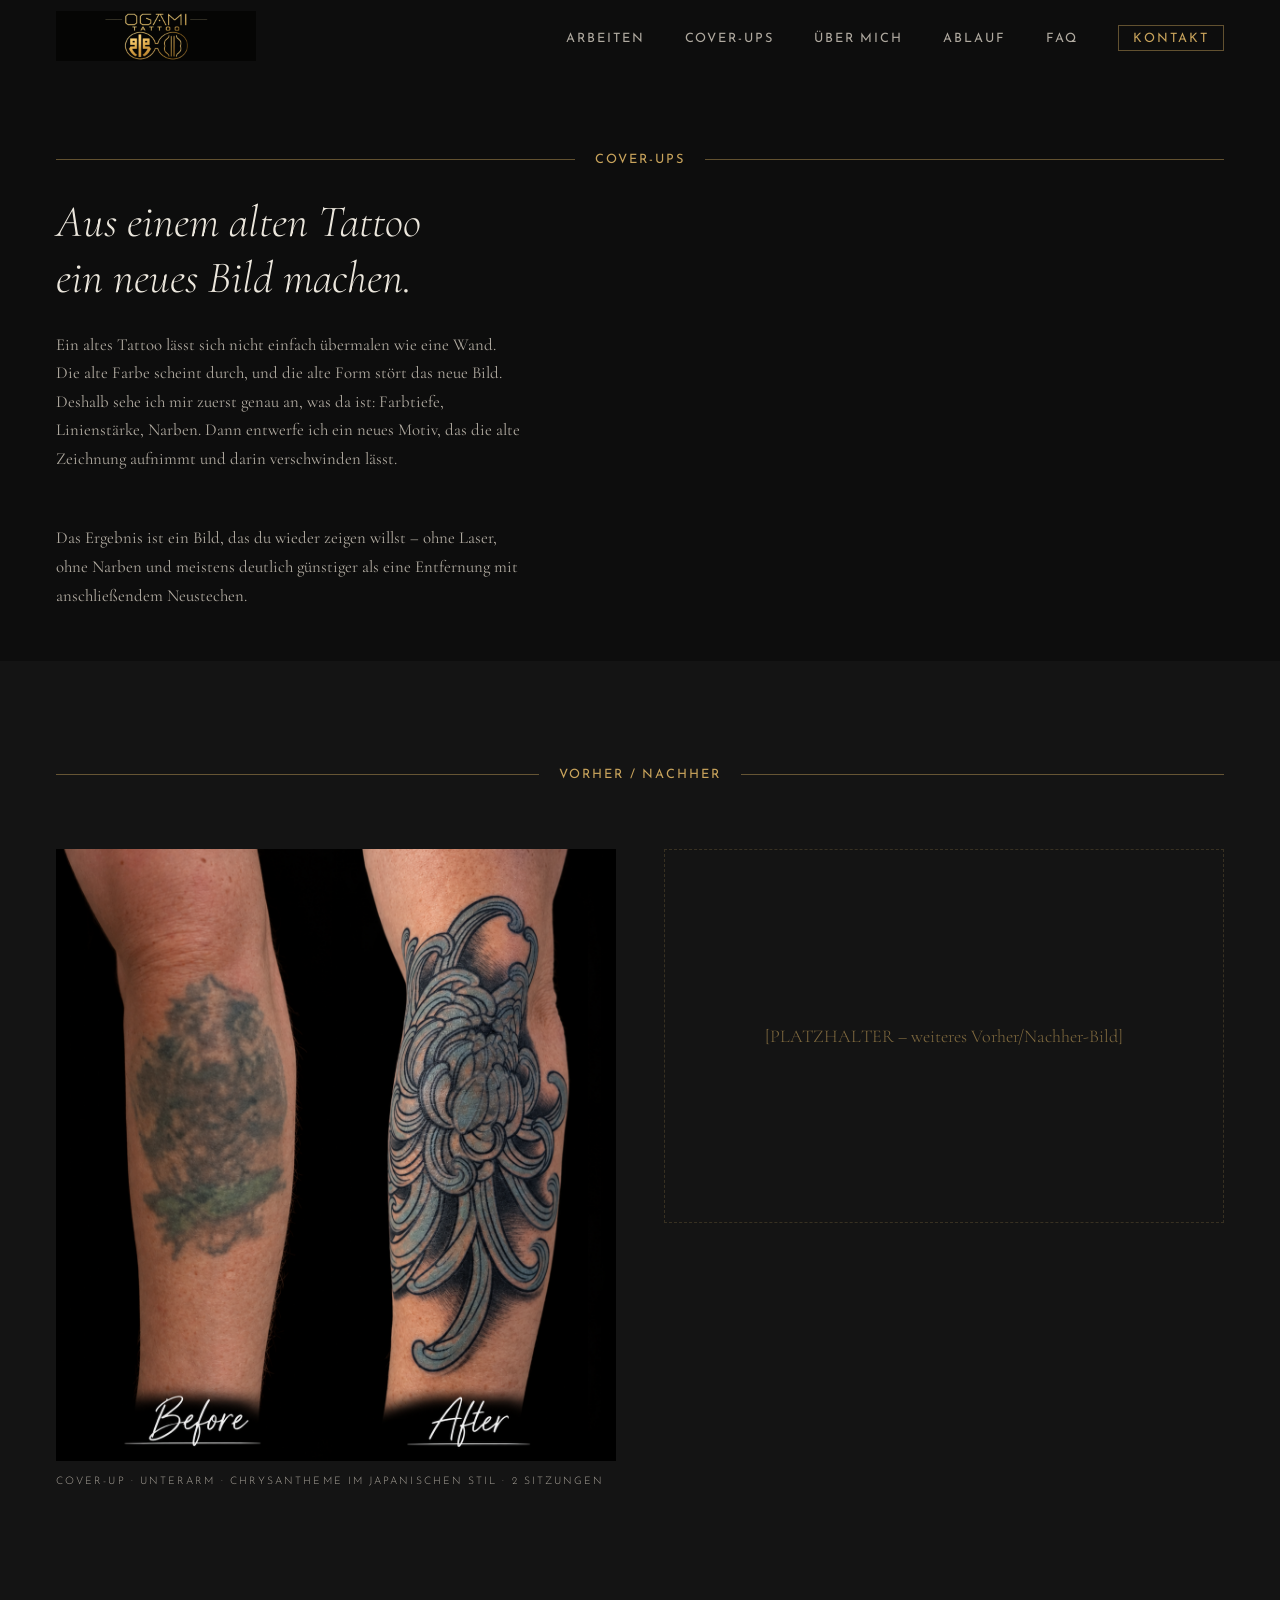
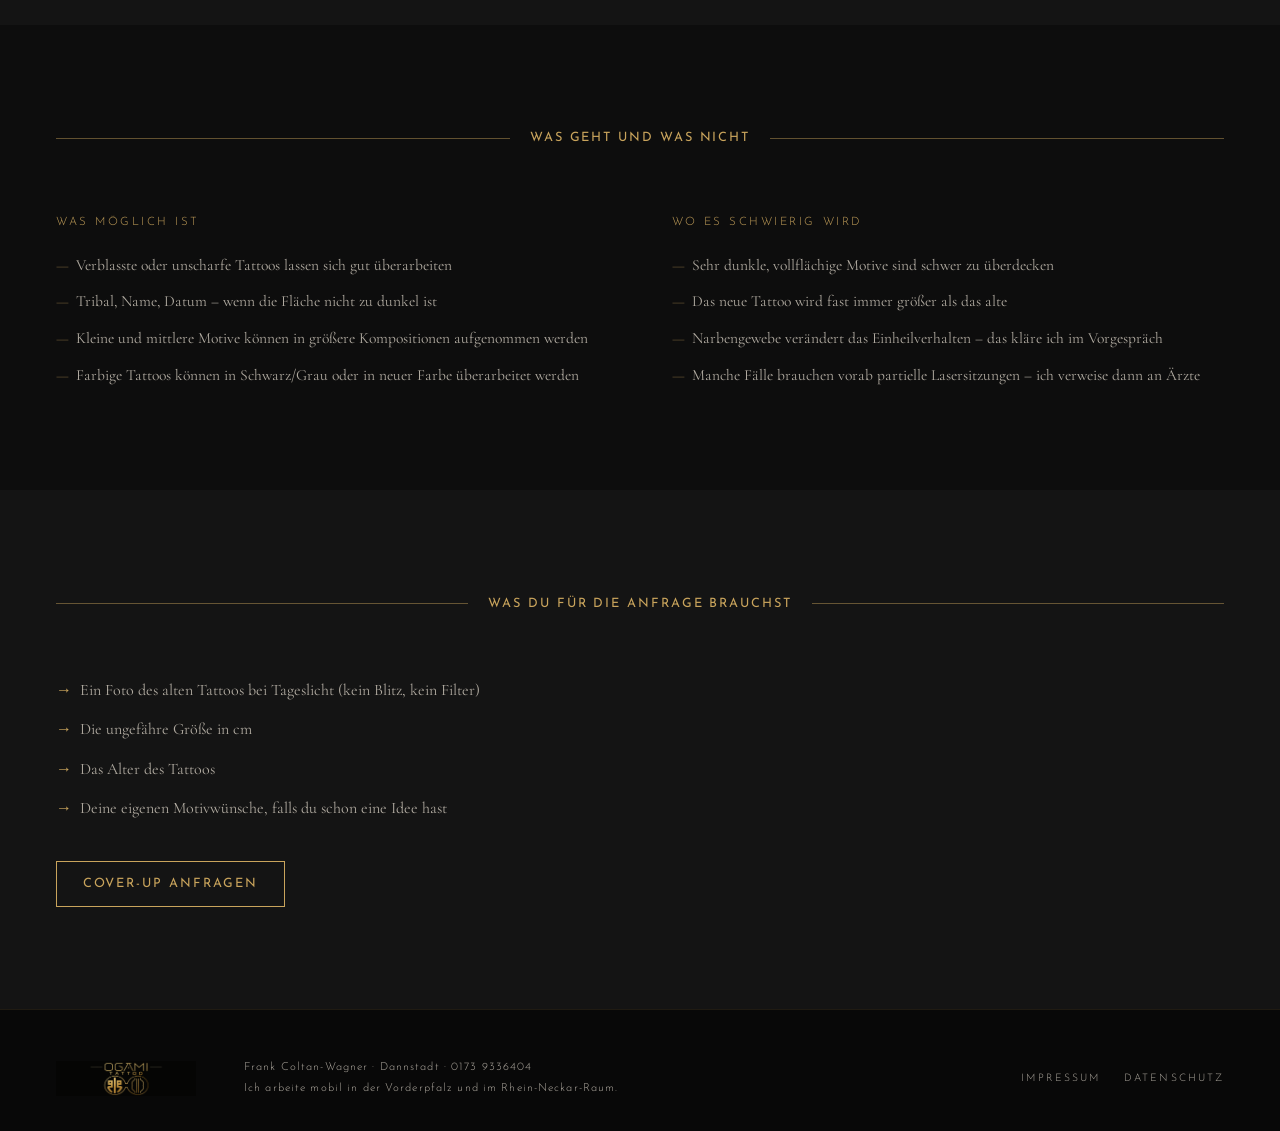
==== cover-up.html @ b5af5d4a "Initial commit: OGAMI TATTOO website Statische One-Page mit Galerie, Cover-ups, SEO-Dateien und GitH" ====
<!DOCTYPE html>
<html lang="de">
<head>
  <meta charset="UTF-8">
  <meta name="viewport" content="width=device-width, initial-scale=1.0">
  <title>Cover-up Tattoo – altes Tattoo überarbeiten | OGAMI TATTOO Pfalz &amp; Rhein-Neckar</title>
  <meta name="description" content="Cover-up-Spezialist Frank Coltan-Wagner überdeckt alte oder misslungene Tattoos mit neuen Motiven. Ohne Laser, ohne Narben. Mobil in Vorderpfalz und Rhein-Neckar.">
  <link rel="canonical" href="https://ogami-tattoo.de/cover-up.html">

  <!-- Open Graph -->
  <meta property="og:title" content="Cover-up Tattoo – OGAMI TATTOO | Frank Coltan-Wagner">
  <meta property="og:description" content="Aus einem alten Tattoo ein neues Bild machen. Cover-up-Spezialist in Dannstadt, mobil in Vorderpfalz und Rhein-Neckar.">
  <meta property="og:image" content="https://ogami-tattoo.de/images/og-image.jpg">
  <meta property="og:url" content="https://ogami-tattoo.de/cover-up.html">
  <meta property="og:type" content="website">
  <meta name="twitter:card" content="summary_large_image">

  <link rel="icon" href="images/logo/ogami-logo.png" type="image/png">
  <link rel="preload" href="fonts/josefin-sans-300.woff2" as="font" type="font/woff2" crossorigin>
  <link rel="preload" href="fonts/cormorant-300.woff2" as="font" type="font/woff2" crossorigin>
  <link rel="stylesheet" href="css/style.css">

  <!-- Breadcrumb JSON-LD -->
  <script type="application/ld+json">
  {
    "@context": "https://schema.org",
    "@type": "BreadcrumbList",
    "itemListElement": [
      {
        "@type": "ListItem",
        "position": 1,
        "name": "OGAMI TATTOO",
        "item": "https://ogami-tattoo.de"
      },
      {
        "@type": "ListItem",
        "position": 2,
        "name": "Cover-up",
        "item": "https://ogami-tattoo.de/cover-up.html"
      }
    ]
  }
  </script>
</head>
<body>

  <!-- NAVIGATION (identisch mit index.html) -->
  <header class="site-header" id="site-header">
    <nav class="site-nav" aria-label="Hauptnavigation">
      <a href="index.html" class="nav-brand" aria-label="OGAMI TATTOO – Startseite">
        <img src="images/logo/ogami-logo.png" alt="OGAMI TATTOO" width="200" height="50" class="nav-logo-img">
      </a>
      <button class="nav-toggle" aria-label="Menü öffnen" aria-expanded="false" aria-controls="nav-links">
        <span class="bar"></span>
        <span class="bar"></span>
        <span class="bar"></span>
      </button>
      <ul class="nav-links" id="nav-links" role="list">
        <li><a href="index.html#arbeiten">Arbeiten</a></li>
        <li><a href="cover-up.html" aria-current="page">Cover-ups</a></li>
        <li><a href="index.html#ueber-mich">Über mich</a></li>
        <li><a href="index.html#ablauf">Ablauf</a></li>
        <li><a href="index.html#faq">FAQ</a></li>
        <li><a href="index.html#kontakt" class="nav-cta">Kontakt</a></li>
      </ul>
    </nav>
  </header>

  <main>

    <!-- HERO / H1 -->
    <section class="coverup-hero" style="padding-top: var(--nav-h); padding-bottom: 0;">
      <div class="container" style="padding-top: clamp(3rem, 6vw, 5rem); padding-bottom: 0;">
        <div class="section-label" style="margin-bottom: 1.5rem;">
          <span class="gold-rule" aria-hidden="true"></span>
          <span class="label-text">Cover-ups</span>
          <span class="gold-rule" aria-hidden="true"></span>
        </div>
        <h1 style="font-family: var(--font-serif); font-weight: 300; font-size: clamp(1.6rem, 3.5vw, 2.8rem); line-height: 1.25; max-width: 22ch; margin-bottom: 1.5rem;">
          Aus einem alten Tattoo<br>ein neues Bild machen.
        </h1>
        <p style="color: var(--text-muted); max-width: 58ch; font-size: 1.05rem; line-height: 1.7; margin-bottom: clamp(2rem, 4vw, 3.5rem);">
          Ein altes Tattoo lässt sich nicht einfach übermalen wie eine Wand. Die alte Farbe scheint durch,
          und die alte Form stört das neue Bild. Deshalb sehe ich mir zuerst genau an, was da ist:
          Farbtiefe, Linienstärke, Narben. Dann entwerfe ich ein neues Motiv, das die alte Zeichnung
          aufnimmt und darin verschwinden lässt.
        </p>
        <p style="color: var(--text-muted); max-width: 58ch; font-size: 1.05rem; line-height: 1.7; margin-bottom: clamp(2rem, 4vw, 3.5rem);">
          Das Ergebnis ist ein Bild, das du wieder zeigen willst – ohne Laser, ohne Narben und meistens
          deutlich günstiger als eine Entfernung mit anschließendem Neustechen.
        </p>
      </div>
    </section>

    <!-- VORHER/NACHHER -->
    <section class="section section--alt" id="vorher-nachher">
      <div class="container">
        <header class="section-header">
          <div class="section-label">
            <span class="gold-rule" aria-hidden="true"></span>
            <span class="label-text">Vorher / Nachher</span>
            <span class="gold-rule" aria-hidden="true"></span>
          </div>
        </header>

        <div class="coverup-pairs">

          <!-- Paar 1: Chrysantheme -->
          <div class="coverup-pair">
            <figure>
              <img src="images/cover/unterarm-chrysantheme-coverup.png"
                   alt="Cover-up am Unterarm: altes verblasstes Tattoo wird durch eine Chrysantheme im japanischen Stil überdeckt – Vorher und Nachher"
                   width="750" height="500" loading="lazy">
              <figcaption class="coverup-caption">
                Cover-up · Unterarm · Chrysantheme im japanischen Stil · 2 Sitzungen
              </figcaption>
            </figure>
          </div>

          <!-- Platz für weiteres Paar -->
          <div class="coverup-pair coverup-pair--placeholder">
            <div class="placeholder-block">
              <span class="placeholder">[PLATZHALTER – weiteres Vorher/Nachher-Bild]</span>
            </div>
          </div>

        </div>
      </div>
    </section>

    <!-- WAS GEHT UND WAS NICHT -->
    <section class="section" id="was-geht">
      <div class="container">
        <header class="section-header">
          <div class="section-label">
            <span class="gold-rule" aria-hidden="true"></span>
            <span class="label-text">Was geht und was nicht</span>
            <span class="gold-rule" aria-hidden="true"></span>
          </div>
        </header>

        <div class="coverup-facts">
          <div class="coverup-fact">
            <h3>Was möglich ist</h3>
            <ul class="coverup-list">
              <li>Verblasste oder unscharfe Tattoos lassen sich gut überarbeiten</li>
              <li>Tribal, Name, Datum – wenn die Fläche nicht zu dunkel ist</li>
              <li>Kleine und mittlere Motive können in größere Kompositionen aufgenommen werden</li>
              <li>Farbige Tattoos können in Schwarz/Grau oder in neuer Farbe überarbeitet werden</li>
            </ul>
          </div>
          <div class="coverup-fact">
            <h3>Wo es schwierig wird</h3>
            <ul class="coverup-list">
              <li>Sehr dunkle, vollflächige Motive sind schwer zu überdecken</li>
              <li>Das neue Tattoo wird fast immer größer als das alte</li>
              <li>Narbengewebe verändert das Einheilverhalten – das kläre ich im Vorgespräch</li>
              <li>Manche Fälle brauchen vorab partielle Lasersitzungen – ich verweise dann an Ärzte</li>
            </ul>
          </div>
        </div>

      </div>
    </section>

    <!-- WAS DU FÜR DIE ANFRAGE BRAUCHST -->
    <section class="section section--alt" id="anfrage">
      <div class="container">
        <header class="section-header">
          <div class="section-label">
            <span class="gold-rule" aria-hidden="true"></span>
            <span class="label-text">Was du für die Anfrage brauchst</span>
            <span class="gold-rule" aria-hidden="true"></span>
          </div>
        </header>

        <div style="max-width: 56ch;">
          <ul class="coverup-checklist">
            <li>Ein Foto des alten Tattoos bei Tageslicht (kein Blitz, kein Filter)</li>
            <li>Die ungefähre Größe in cm</li>
            <li>Das Alter des Tattoos</li>
            <li>Deine eigenen Motivwünsche, falls du schon eine Idee hast</li>
          </ul>
          <a href="index.html#kontakt" class="btn-outline" style="margin-top: 2.5rem; display: inline-block;">
            Cover-up anfragen
          </a>
        </div>
      </div>
    </section>

  </main>

  <!-- FOOTER -->
  <footer class="site-footer">
    <div class="footer-inner">
      <a href="index.html" class="footer-logo" aria-label="OGAMI TATTOO – Startseite">
        <img src="images/logo/ogami-logo.png" alt="OGAMI TATTOO" width="140" height="35" loading="lazy">
      </a>
      <div class="footer-info">
        <p>Frank Coltan-Wagner · Dannstadt · <a href="tel:+4917393336404">0173 9336404</a></p>
        <p>Ich arbeite mobil in der Vorderpfalz und im Rhein-Neckar-Raum.</p>
      </div>
      <nav class="footer-nav" aria-label="Footer-Navigation">
        <a href="impressum.html">Impressum</a>
        <a href="datenschutz.html">Datenschutz</a>
      </nav>
    </div>
  </footer>

  <script src="js/main.js"></script>
</body>
</html>
---- css/style.css ----
/* ═══════════════════════════════════════════════════════════
   OGAMI TATTOO – Stylesheet
   Frank Coltan-Wagner · Dannstadt · ogami-tattoo.de
   ═══════════════════════════════════════════════════════════ */

/* ── FONTS (lokal) ── */
@font-face {
  font-family: 'Josefin Sans';
  src: url('../fonts/josefin-sans-300.woff2') format('woff2');
  font-weight: 300;
  font-style: normal;
  font-display: swap;
}
@font-face {
  font-family: 'Josefin Sans';
  src: url('../fonts/josefin-sans-400.woff2') format('woff2');
  font-weight: 400;
  font-style: normal;
  font-display: swap;
}
@font-face {
  font-family: 'Cormorant Garamond';
  src: url('../fonts/cormorant-300.woff2') format('woff2');
  font-weight: 300;
  font-style: normal;
  font-display: swap;
}
@font-face {
  font-family: 'Cormorant Garamond';
  src: url('../fonts/cormorant-300-italic.woff2') format('woff2');
  font-weight: 300;
  font-style: italic;
  font-display: swap;
}
@font-face {
  font-family: 'Cormorant Garamond';
  src: url('../fonts/cormorant-400.woff2') format('woff2');
  font-weight: 400;
  font-style: normal;
  font-display: swap;
}

/* ── CUSTOM PROPERTIES ── */
:root {
  --bg:         #0d0d0d;
  --bg-alt:     #141414;
  --gold:       #c9a45c;
  --text:       #ece7dd;
  --text-muted: #b0aaa0;
  --font-ui:    'Josefin Sans', 'Helvetica Neue', Arial, sans-serif;
  --font-serif: 'Cormorant Garamond', Georgia, serif;
  --spacing:    clamp(4rem, 8vw, 7rem);
  --container:  1280px;
  --nav-h:      72px;
}

/* ── RESET & BASE ── */
*, *::before, *::after { box-sizing: border-box; margin: 0; padding: 0; }
html { scroll-behavior: smooth; }

body {
  background: var(--bg);
  color: var(--text);
  font-family: var(--font-serif);
  font-weight: 400;
  font-size: clamp(17px, 1.8vw, 18px);
  line-height: 1.7;
  -webkit-font-smoothing: antialiased;
}

img  { display: block; max-width: 100%; height: auto; }
a    { color: inherit; text-decoration: none; }
ul, ol { list-style: none; }
button { cursor: pointer; background: none; border: none; color: inherit; font: inherit; }

/* ── TYPOGRAPHY HELPERS ── */
.label-text {
  font-family: var(--font-ui);
  font-weight: 400;
  font-size: 0.8rem;
  letter-spacing: 0.15em;
  text-transform: uppercase;
  color: var(--gold);
  white-space: nowrap;
}

.section-intro {
  color: var(--text-muted);
  max-width: 56ch;
  margin-top: 1.25rem;
}

.placeholder {
  color: var(--gold);
  opacity: 0.6;
  font-style: italic;
}

/* ── SECTION LABEL (Gold-Linien-Muster vom Flyer) ── */
.section-label {
  display: flex;
  align-items: center;
  gap: 1.25rem;
}

.gold-rule {
  display: block;
  flex: 1;
  height: 1px;
  background: var(--gold);
  opacity: 0.45;
}

/* ── CONTAINER ── */
.container {
  max-width: var(--container);
  margin: 0 auto;
  padding: 0 clamp(1.25rem, 5vw, 3.5rem);
}

/* ── SECTIONS ── */
.section {
  padding: var(--spacing) 0;
}
.section--alt {
  background: var(--bg-alt);
}
.section-header {
  margin-bottom: clamp(2.5rem, 5vw, 4rem);
}

/* ══════════════════════════════════════════
   NAVIGATION
════════════════════════════════════════════ */
.site-header {
  position: fixed;
  top: 0; left: 0; right: 0;
  z-index: 100;
  height: var(--nav-h);
  transition: background 0.3s, backdrop-filter 0.3s;
}

.site-header.is-scrolled {
  background: rgba(13, 13, 13, 0.94);
  backdrop-filter: blur(8px);
  border-bottom: 1px solid rgba(201, 164, 92, 0.15);
}

.site-nav {
  display: flex;
  align-items: center;
  justify-content: space-between;
  height: 100%;
  max-width: var(--container);
  margin: 0 auto;
  padding: 0 clamp(1.25rem, 5vw, 3.5rem);
}

/* Logo in Nav */
.nav-brand { display: flex; align-items: center; }
.nav-logo-img {
  width: 200px;
  height: auto;
}

/* Nav-Links */
.nav-links {
  display: flex;
  gap: 2.5rem;
  align-items: center;
}
.nav-links a {
  font-family: var(--font-ui);
  font-weight: 400;
  font-size: 0.8rem;
  letter-spacing: 0.15em;
  text-transform: uppercase;
  color: var(--text-muted);
  transition: color 0.2s;
}
.nav-links a:hover,
.nav-links a:focus-visible { color: var(--text); }

.nav-cta {
  color: var(--gold) !important;
  border: 1px solid rgba(201, 164, 92, 0.45);
  padding: 0.45em 1.1em;
  transition: border-color 0.2s, color 0.2s !important;
}
.nav-cta:hover { border-color: var(--gold); color: var(--gold) !important; }

/* Hamburger */
.nav-toggle {
  display: none;
  flex-direction: column;
  gap: 5px;
  padding: 0.5rem;
}
.nav-toggle .bar {
  display: block;
  width: 24px;
  height: 1px;
  background: var(--text);
  transition: transform 0.3s, opacity 0.3s;
}
.nav-toggle[aria-expanded="true"] .bar:nth-child(1) { transform: translateY(6px) rotate(45deg); }
.nav-toggle[aria-expanded="true"] .bar:nth-child(2) { opacity: 0; }
.nav-toggle[aria-expanded="true"] .bar:nth-child(3) { transform: translateY(-6px) rotate(-45deg); }

/* ══════════════════════════════════════════
   HERO
════════════════════════════════════════════ */
.hero {
  padding-top: var(--nav-h);
  background: var(--bg);
  display: flex;
  flex-direction: column;
  align-items: center;
}

/* ── Bildstreifen mit diagonalen Goldlinien ── */
.hero-strip-wrap {
  width: 100%;
  max-width: var(--container);
  margin: 0 auto;
  padding: clamp(1.5rem, 3vw, 2.5rem) clamp(1.25rem, 5vw, 3.5rem) 0;
}

.hero-strip {
  position: relative;
  width: 100%;
  display: flex;
  height: clamp(200px, 32vw, 380px);
  overflow: hidden;
}

.strip-item {
  flex: 1;
  overflow: hidden;
  position: relative;
}
.strip-item img {
  width: 100%;
  height: 100%;
  object-fit: cover;
  object-position: center top;
}

/* Leichte Abdunkelung an den Kanten */
.strip-item::before {
  content: '';
  position: absolute;
  inset: 0;
  background: linear-gradient(to bottom, rgba(13,13,13,0.15), transparent 30%, transparent 70%, rgba(13,13,13,0.25));
  pointer-events: none;
  z-index: 1;
}

/* Diagonale Goldlinien zwischen den Bildern */
.strip-divider {
  position: absolute;
  top: -5%;
  width: 1px;
  height: 110%;
  background: var(--gold);
  opacity: 0.8;
  z-index: 10;
  pointer-events: none;
  transform-origin: top center;
  transform: rotate(-3deg);
}
.strip-divider-1 { left: calc(100% / 3); }
.strip-divider-2 { left: calc(200% / 3); }

/* Dünne Goldlinien an den Hero-Rändern */
.hero-strip::before,
.hero-strip::after {
  content: '';
  position: absolute;
  top: 0; bottom: 0;
  width: 1px;
  background: var(--gold);
  opacity: 0.3;
  z-index: 11;
}
.hero-strip::before { left: 0; }
.hero-strip::after  { right: 0; }

/* ── Hero-Text ── */
.hero-text {
  width: 100%;
  max-width: var(--container);
  padding: clamp(2rem, 4vw, 3.5rem) clamp(1.25rem, 5vw, 3.5rem);
}
.hero-h1 {
  font-family: var(--font-serif);
  font-weight: 400;
  font-size: clamp(1.8rem, 3.5vw, 2.4rem);
  letter-spacing: 0.02em;
  color: var(--text);
  line-height: 1.3;
  margin-bottom: 1.25rem;
  max-width: 22ch;
}
.hero-lead {
  font-family: var(--font-serif);
  font-weight: 400;
  font-size: clamp(1rem, 1.6vw, 1.125rem);
  color: var(--text-muted);
  max-width: 64ch;
  margin-bottom: 2.25rem;
  line-height: 1.75;
}

/* ── CTA Buttons ── */
.hero-cta {
  display: flex;
  gap: 2rem;
  align-items: center;
  flex-wrap: wrap;
}

.btn-outline {
  font-family: var(--font-ui);
  font-weight: 400;
  font-size: 0.8rem;
  letter-spacing: 0.15em;
  text-transform: uppercase;
  color: var(--gold);
  border: 1px solid var(--gold);
  padding: 0.85em 2em;
  transition: background 0.2s, color 0.2s;
  display: inline-block;
}
.btn-outline:hover {
  background: var(--gold);
  color: var(--bg);
}

.btn-text {
  font-family: var(--font-ui);
  font-weight: 400;
  font-size: 0.8rem;
  letter-spacing: 0.15em;
  text-transform: uppercase;
  color: var(--text-muted);
  transition: color 0.2s;
  display: inline-flex;
  align-items: center;
  gap: 0.4em;
}
.btn-text:hover { color: var(--text); }
.btn-text--arrow::after { content: ' →'; }

/* ══════════════════════════════════════════
   GALERIE – ARBEITEN
════════════════════════════════════════════ */

/* Filter-Buttons */
.gallery-filter {
  display: flex;
  gap: 2rem;
  flex-wrap: wrap;
  margin-bottom: 2.5rem;
}
.filter-btn {
  font-family: var(--font-ui);
  font-weight: 400;
  font-size: 0.8rem;
  letter-spacing: 0.12em;
  text-transform: uppercase;
  color: var(--text-muted);
  padding-bottom: 0.3em;
  border-bottom: 1px solid transparent;
  transition: color 0.2s, border-color 0.2s;
}
.filter-btn:hover,
.filter-btn.is-active {
  color: var(--gold);
  border-color: var(--gold);
}

/* Galerie-Raster (einheitlich, strukturiert) */
.gallery-grid {
  display: grid;
  grid-template-columns: repeat(3, 1fr);
  gap: 1.25rem;
}
.gallery-item {
  display: flex;
  flex-direction: column;
  background: #111;
}
.gallery-item.is-hidden { display: none; }

.gallery-btn {
  display: block;
  width: 100%;
  aspect-ratio: 3 / 4;
  line-height: 0;
  overflow: hidden;
  background: #0a0a0a;
}
.gallery-item img {
  width: 100%;
  height: 100%;
  object-fit: cover;
  object-position: center;
  display: block;
  transition: transform 0.45s ease, opacity 0.45s ease;
}
.gallery-btn:hover img,
.gallery-btn:focus-visible img {
  transform: scale(1.04);
  opacity: 0.92;
}
.gallery-btn:focus-visible {
  outline: 1px solid var(--gold);
  outline-offset: 2px;
}
.gallery-caption {
  font-family: var(--font-ui);
  font-weight: 400;
  font-size: 0.72rem;
  letter-spacing: 0.1em;
  text-transform: uppercase;
  color: var(--text-muted);
  margin-top: 0.65rem;
  line-height: 1.4;
}

/* ══════════════════════════════════════════
   COVER-UPS – TEASER
════════════════════════════════════════════ */
.coverup-layout {
  display: grid;
  grid-template-columns: 1.2fr 1fr;
  gap: clamp(2rem, 5vw, 4rem);
  align-items: center;
}
.coverup-image figure { position: relative; max-width: 560px; }
.coverup-image img {
  width: 100%;
  height: auto;
}
.coverup-image figcaption {
  font-family: var(--font-ui);
  font-weight: 300;
  font-size: 0.65rem;
  letter-spacing: 0.2em;
  text-transform: uppercase;
  color: var(--text-muted);
  margin-top: 0.75rem;
}
.coverup-text h2 {
  font-family: var(--font-serif);
  font-weight: 300;
  font-size: clamp(1.35rem, 2.5vw, 1.9rem);
  line-height: 1.35;
  margin-bottom: 1rem;
}
.coverup-text p {
  color: var(--text-muted);
  margin-bottom: 2rem;
}

/* ══════════════════════════════════════════
   ÜBER MICH
════════════════════════════════════════════ */
.about-layout {
  display: grid;
  grid-template-columns: minmax(200px, 280px) 1fr;
  gap: clamp(2.5rem, 6vw, 5rem);
  align-items: start;
}
.about-portrait {
  max-width: 280px;
}
.about-portrait img {
  width: 100%;
  height: auto;
  filter: contrast(1.05) brightness(0.92);
}
.about-text p {
  margin-bottom: 1.15em;
  max-width: 62ch;
}
.about-text p:last-child { margin-bottom: 0; }
.about-name-note {
  color: var(--text-muted);
  font-style: italic;
  margin-top: 2rem;
}

/* ══════════════════════════════════════════
   WAS ICH MACHE
════════════════════════════════════════════ */
.services-list {
  display: grid;
  grid-template-columns: repeat(auto-fill, minmax(300px, 1fr));
  gap: 2.5rem clamp(2.5rem, 5vw, 5rem);
}
.service-item h3 {
  font-family: var(--font-ui);
  font-weight: 400;
  font-size: 0.8rem;
  letter-spacing: 0.12em;
  text-transform: uppercase;
  color: var(--gold);
  margin-bottom: 0.75rem;
}
.service-item p {
  color: var(--text-muted);
  font-size: 0.95rem;
  line-height: 1.7;
}

/* ══════════════════════════════════════════
   ABLAUF
════════════════════════════════════════════ */
.process-steps {
  counter-reset: none;
  display: flex;
  flex-direction: column;
  gap: 0;
  margin-bottom: 3.5rem;
}
.process-step {
  display: grid;
  grid-template-columns: 80px 1fr;
  gap: 1.5rem;
  padding: 2rem 0;
  border-bottom: 1px solid rgba(255,255,255,0.06);
}
.process-step:first-child { border-top: 1px solid rgba(255,255,255,0.06); }
.step-number {
  font-family: var(--font-serif);
  font-weight: 300;
  font-size: clamp(2.5rem, 5vw, 3.5rem);
  color: var(--gold);
  opacity: 0.7;
  line-height: 1;
  padding-top: 0.1em;
}
.step-body h3 {
  font-family: var(--font-ui);
  font-weight: 400;
  font-size: 0.8rem;
  letter-spacing: 0.12em;
  text-transform: uppercase;
  color: var(--text);
  margin-bottom: 0.5rem;
}
.step-body p {
  color: var(--text-muted);
  font-size: 0.97rem;
  max-width: 58ch;
}

/* Termine */
.termine-block {
  margin-bottom: 2.5rem;
}
.termine-heading {
  font-family: var(--font-ui);
  font-weight: 300;
  font-size: 0.68rem;
  letter-spacing: 0.25em;
  text-transform: uppercase;
  color: var(--gold);
  margin-bottom: 1rem;
}
.termine-list li {
  font-family: var(--font-ui);
  font-weight: 300;
  font-size: 0.85rem;
  letter-spacing: 0.1em;
  color: var(--text-muted);
  padding: 0.4em 0;
  border-bottom: 1px solid rgba(255,255,255,0.04);
  display: flex;
  gap: 1.5rem;
}
.termine-date { color: var(--text); min-width: 10ch; }
.termine-sep  { color: var(--gold); opacity: 0.5; }

/* Hygiene */
.hygiene-block { padding-top: 0.5rem; }
.hygiene-heading {
  font-family: var(--font-ui);
  font-weight: 300;
  font-size: 0.68rem;
  letter-spacing: 0.25em;
  text-transform: uppercase;
  color: var(--gold);
  margin-bottom: 0.75rem;
}
.hygiene-block p {
  color: var(--text-muted);
  max-width: 66ch;
  font-size: 0.9rem;
}

/* ══════════════════════════════════════════
   FAQ
════════════════════════════════════════════ */
.faq-list {
  display: flex;
  flex-direction: column;
  max-width: 72ch;
}
.faq-item {
  border-bottom: 1px solid rgba(255,255,255,0.07);
}
.faq-item:first-child { border-top: 1px solid rgba(255,255,255,0.07); }

.faq-question {
  font-family: var(--font-ui);
  font-weight: 400;
  font-size: 0.9rem;
  letter-spacing: 0.04em;
  color: var(--text);
  padding: 1.15rem 2rem 1.15rem 0;
  cursor: pointer;
  list-style: none;
  position: relative;
  transition: color 0.2s;
  line-height: 1.5;
}
.faq-question::-webkit-details-marker { display: none; }
.faq-question::after {
  content: '+';
  position: absolute;
  right: 0;
  top: 50%;
  transform: translateY(-50%);
  color: var(--gold);
  font-size: 1.2rem;
  font-weight: 300;
  transition: transform 0.25s;
  line-height: 1;
}
.faq-item[open] .faq-question::after {
  transform: translateY(-50%) rotate(45deg);
}
.faq-item[open] .faq-question { color: var(--gold); }

.faq-answer {
  color: var(--text-muted);
  font-size: 0.97rem;
  line-height: 1.7;
  padding-bottom: 1.25rem;
  max-width: 60ch;
}

/* ══════════════════════════════════════════
   KONTAKT
════════════════════════════════════════════ */
.contact-layout {
  display: grid;
  grid-template-columns: 1fr 1fr;
  gap: clamp(2rem, 5vw, 5rem);
  align-items: start;
}
.contact-hint {
  color: var(--text-muted);
  max-width: 42ch;
  margin-bottom: 1rem;
}
.contact-response {
  color: var(--text-muted);
  font-size: 0.9rem;
}
.contact-channels {
  display: flex;
  flex-direction: column;
  gap: 0.4rem;
}
.contact-link {
  display: flex;
  align-items: baseline;
  gap: 0.75rem;
  font-family: var(--font-ui);
  font-weight: 400;
  font-size: 0.85rem;
  letter-spacing: 0.1em;
  text-transform: uppercase;
  color: var(--text-muted);
  padding: 0.9rem 0;
  border-bottom: 1px solid rgba(255,255,255,0.06);
  transition: color 0.2s;
}
.contact-link:hover { color: var(--gold); }
.contact-icon {
  color: var(--gold);
  font-size: 0.75rem;
}

/* ══════════════════════════════════════════
   FOOTER
════════════════════════════════════════════ */
.site-footer {
  background: #080808;
  border-top: 1px solid rgba(201, 164, 92, 0.12);
  padding: 3rem 0 2rem;
}
.footer-inner {
  max-width: var(--container);
  margin: 0 auto;
  padding: 0 clamp(1.25rem, 5vw, 3.5rem);
  display: flex;
  align-items: center;
  gap: 3rem;
  flex-wrap: wrap;
}
.footer-logo .nav-logo-img,
.footer-logo img {
  width: 140px;
  height: auto;
  opacity: 0.85;
}
.footer-info {
  flex: 1;
  font-family: var(--font-ui);
  font-weight: 300;
  font-size: 0.7rem;
  letter-spacing: 0.1em;
  color: var(--text-muted);
  line-height: 1.8;
}
.footer-info a { color: var(--text-muted); transition: color 0.2s; }
.footer-info a:hover { color: var(--gold); }
.footer-nav {
  display: flex;
  gap: 1.5rem;
  font-family: var(--font-ui);
  font-weight: 300;
  font-size: 0.65rem;
  letter-spacing: 0.2em;
  text-transform: uppercase;
  color: var(--text-muted);
}
.footer-nav a { transition: color 0.2s; }
.footer-nav a:hover { color: var(--gold); }

/* ══════════════════════════════════════════
   LIGHTBOX
════════════════════════════════════════════ */
.lightbox {
  position: fixed;
  inset: 0;
  background: rgba(0, 0, 0, 0.93);
  z-index: 200;
  display: flex;
  align-items: center;
  justify-content: center;
}
.lightbox[hidden] { display: none; }

.lightbox-img {
  max-width: 90vw;
  max-height: 90vh;
  width: auto;
  height: auto;
  object-fit: contain;
  user-select: none;
}
.lightbox-close {
  position: absolute;
  top: 1.5rem;
  right: 1.5rem;
  font-size: 1.5rem;
  color: var(--text-muted);
  transition: color 0.2s;
  padding: 0.5rem;
  z-index: 10;
  line-height: 1;
}
.lightbox-close:hover { color: var(--gold); }

.lightbox-prev,
.lightbox-next {
  position: absolute;
  top: 50%;
  transform: translateY(-50%);
  font-size: 2.5rem;
  color: var(--text-muted);
  padding: 1rem;
  transition: color 0.2s;
  line-height: 1;
}
.lightbox-prev { left: 1rem; }
.lightbox-next { right: 1rem; }
.lightbox-prev:hover,
.lightbox-next:hover { color: var(--gold); }

/* ══════════════════════════════════════════
   FOCUS STYLES (Barrierefreiheit)
════════════════════════════════════════════ */
:focus-visible {
  outline: 1px solid var(--gold);
  outline-offset: 3px;
}

/* ══════════════════════════════════════════
   RESPONSIVE – TABLET (max 1024px)
════════════════════════════════════════════ */
@media (max-width: 1024px) {
  .about-layout {
    grid-template-columns: 260px 1fr;
  }
  .contact-layout {
    grid-template-columns: 1fr;
  }
  .gallery-grid { grid-template-columns: repeat(2, 1fr); }
}

/* ══════════════════════════════════════════
   RESPONSIVE – MOBIL (max 768px)
════════════════════════════════════════════ */
@media (max-width: 768px) {
  :root { --nav-h: 60px; }

  /* Cover-up Seite Mobile */
  .coverup-pairs  { grid-template-columns: 1fr; }
  .coverup-facts  { grid-template-columns: 1fr; }

  /* Nav Mobile */
  .nav-toggle { display: flex; }
  .nav-links {
    display: none;
    position: fixed;
    top: var(--nav-h);
    left: 0; right: 0;
    background: rgba(13, 13, 13, 0.97);
    backdrop-filter: blur(12px);
    flex-direction: column;
    gap: 0;
    padding: 1.5rem 0 2rem;
    border-bottom: 1px solid rgba(201,164,92,0.15);
  }
  .nav-links.is-open { display: flex; }
  .nav-links li { width: 100%; }
  .nav-links a {
    display: block;
    padding: 0.9rem clamp(1.25rem, 5vw, 2rem);
    font-size: 0.85rem;
  }
  .nav-cta { margin: 0.5rem clamp(1.25rem, 5vw, 2rem); }
  .nav-logo-img { width: 160px; }

  /* Hero Mobile */
  .hero-strip { height: clamp(180px, 45vw, 260px); }
  .hero-text { padding-top: 1.75rem; }
  .hero-h1 { max-width: none; }
  .hero-cta { gap: 1.25rem; }

  /* Galerie Mobile */
  .gallery-grid { grid-template-columns: repeat(2, 1fr); gap: 0.85rem; }

  /* Cover-up Mobile */
  .coverup-layout {
    grid-template-columns: 1fr;
  }

  /* Über mich Mobile */
  .about-layout {
    grid-template-columns: 1fr;
  }
  .about-portrait { max-width: 280px; }

  /* Ablauf Mobile */
  .process-step {
    grid-template-columns: 50px 1fr;
    gap: 1rem;
  }

  /* Footer Mobile */
  .footer-inner { flex-direction: column; align-items: flex-start; gap: 1.5rem; }
}

/* ══════════════════════════════════════════
   RESPONSIVE – KLEIN-MOBIL (max 480px)
════════════════════════════════════════════ */
@media (max-width: 480px) {
  .gallery-grid { grid-template-columns: 1fr; }
  .gallery-filter { gap: 1rem; }
  .services-list { grid-template-columns: 1fr; }
}

/* ══════════════════════════════════════════
   COVER-UP SEITE
════════════════════════════════════════════ */
.coverup-pairs {
  display: grid;
  grid-template-columns: 1fr 1fr;
  gap: clamp(1.5rem, 4vw, 3rem);
  margin-bottom: 2rem;
}
.coverup-pair figure { position: relative; max-width: 560px; }
.coverup-pair img { width: 100%; height: auto; }
.coverup-caption {
  font-family: var(--font-ui);
  font-weight: 300;
  font-size: 0.65rem;
  letter-spacing: 0.2em;
  text-transform: uppercase;
  color: var(--text-muted);
  margin-top: 0.75rem;
}
.coverup-pair--placeholder .placeholder-block {
  aspect-ratio: 3/2;
  border: 1px dashed rgba(201,164,92,0.2);
  display: flex;
  align-items: center;
  justify-content: center;
  padding: 2rem;
  text-align: center;
}
.coverup-facts {
  display: grid;
  grid-template-columns: 1fr 1fr;
  gap: clamp(2rem, 5vw, 5rem);
}
.coverup-fact h3 {
  font-family: var(--font-ui);
  font-weight: 300;
  font-size: 0.72rem;
  letter-spacing: 0.22em;
  text-transform: uppercase;
  color: var(--gold);
  margin-bottom: 1.25rem;
}
.coverup-list {
  display: flex;
  flex-direction: column;
  gap: 0.75rem;
}
.coverup-list li {
  color: var(--text-muted);
  font-size: 0.97rem;
  line-height: 1.6;
  padding-left: 1.25rem;
  position: relative;
}
.coverup-list li::before {
  content: '—';
  position: absolute;
  left: 0;
  color: var(--gold);
  opacity: 0.5;
}
.coverup-checklist {
  display: flex;
  flex-direction: column;
  gap: 0.85rem;
}
.coverup-checklist li {
  color: var(--text-muted);
  font-size: 1rem;
  line-height: 1.6;
  padding-left: 1.5rem;
  position: relative;
}
.coverup-checklist li::before {
  content: '→';
  position: absolute;
  left: 0;
  color: var(--gold);
}

/* ══════════════════════════════════════════
   IMPRESSUM / DATENSCHUTZ (prose)
════════════════════════════════════════════ */
.prose-page {
  padding-top: calc(var(--nav-h) + clamp(3rem, 6vw, 5rem));
  padding-bottom: var(--spacing);
}
.prose-page h1 {
  font-family: var(--font-serif);
  font-weight: 300;
  font-size: clamp(1.8rem, 3.5vw, 2.6rem);
  margin-bottom: 2.5rem;
}
.prose-page h2 {
  font-family: var(--font-ui);
  font-weight: 300;
  font-size: 0.72rem;
  letter-spacing: 0.22em;
  text-transform: uppercase;
  color: var(--gold);
  margin-top: 2.5rem;
  margin-bottom: 0.75rem;
}
.prose-page p,
.prose-page address {
  color: var(--text-muted);
  font-style: normal;
  max-width: 60ch;
  margin-bottom: 0.85em;
  font-size: 0.97rem;
  line-height: 1.7;
}
.prose-page a { color: var(--gold); }

/* ══════════════════════════════════════════
   PRINT
════════════════════════════════════════════ */
@media print {
  .site-header, .nav-toggle, .lightbox, .gallery-filter { display: none; }
  .hero-strip { max-height: 300px; }
}
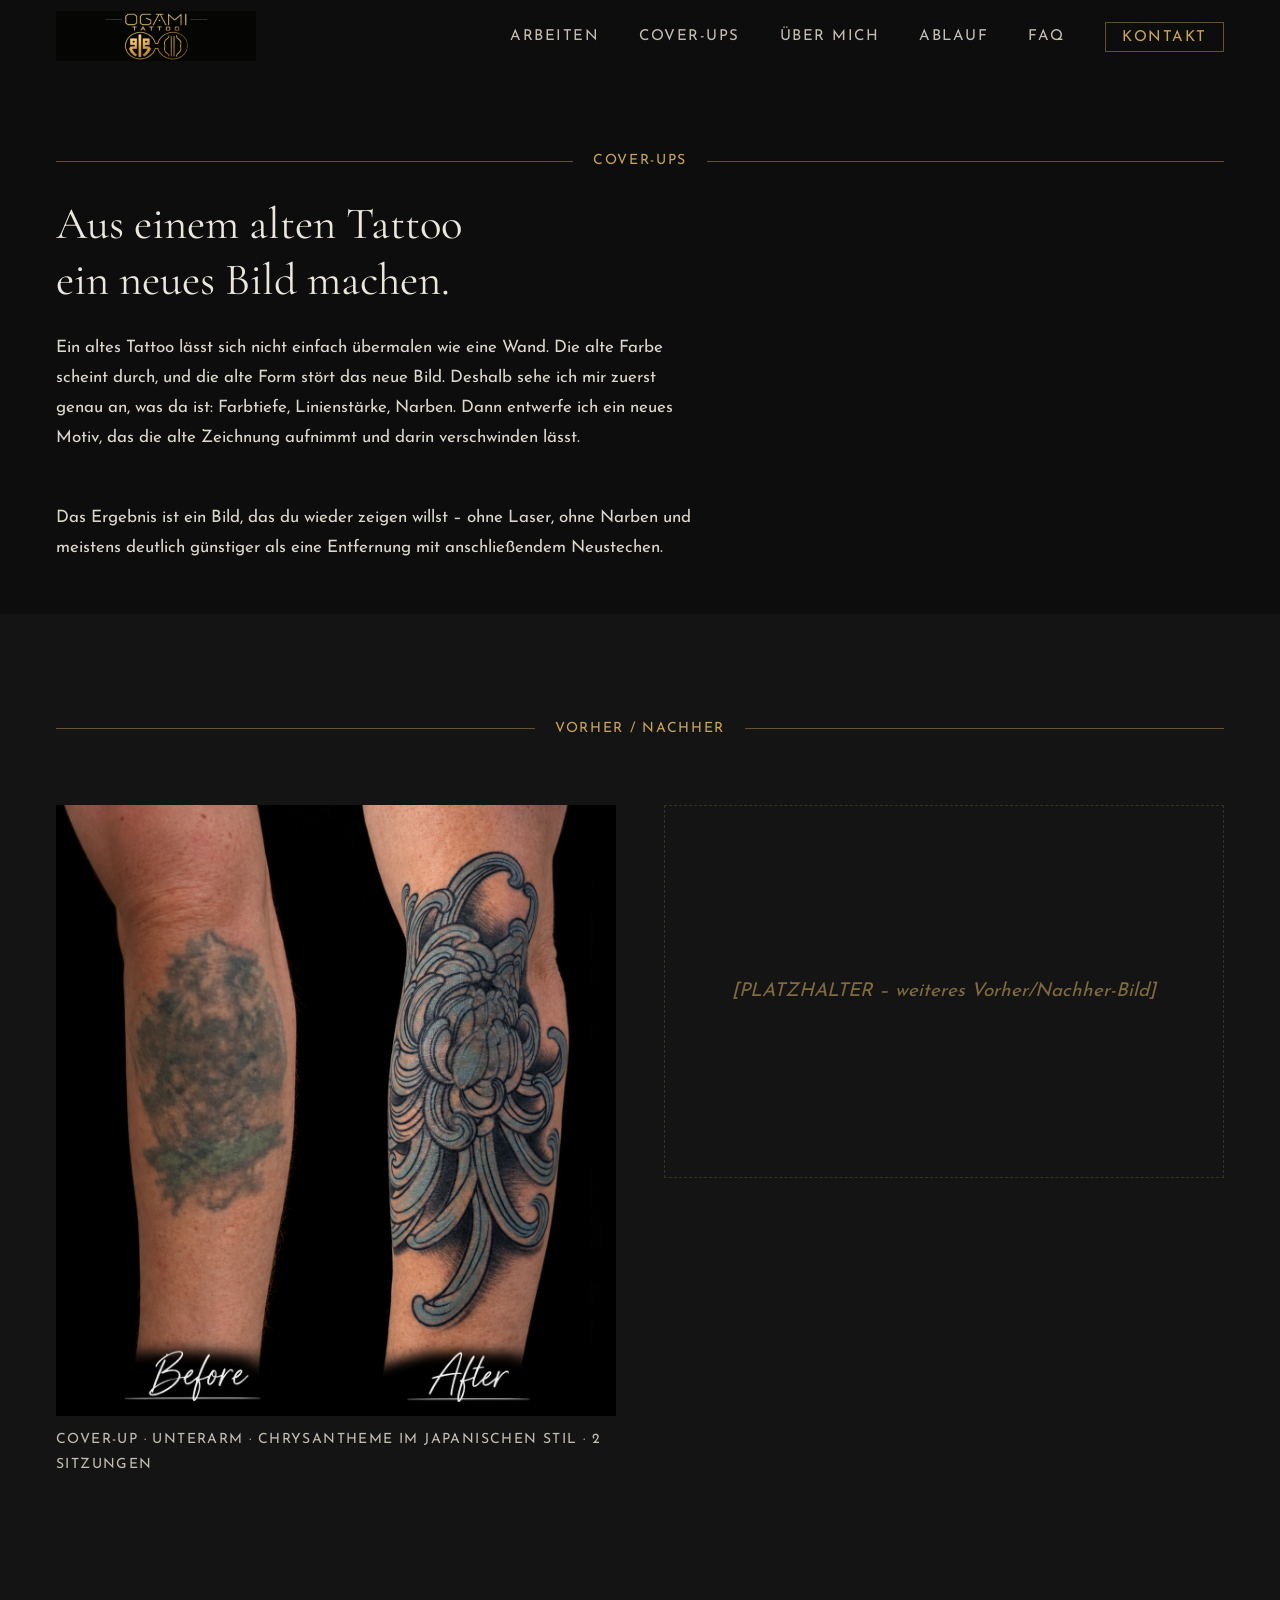
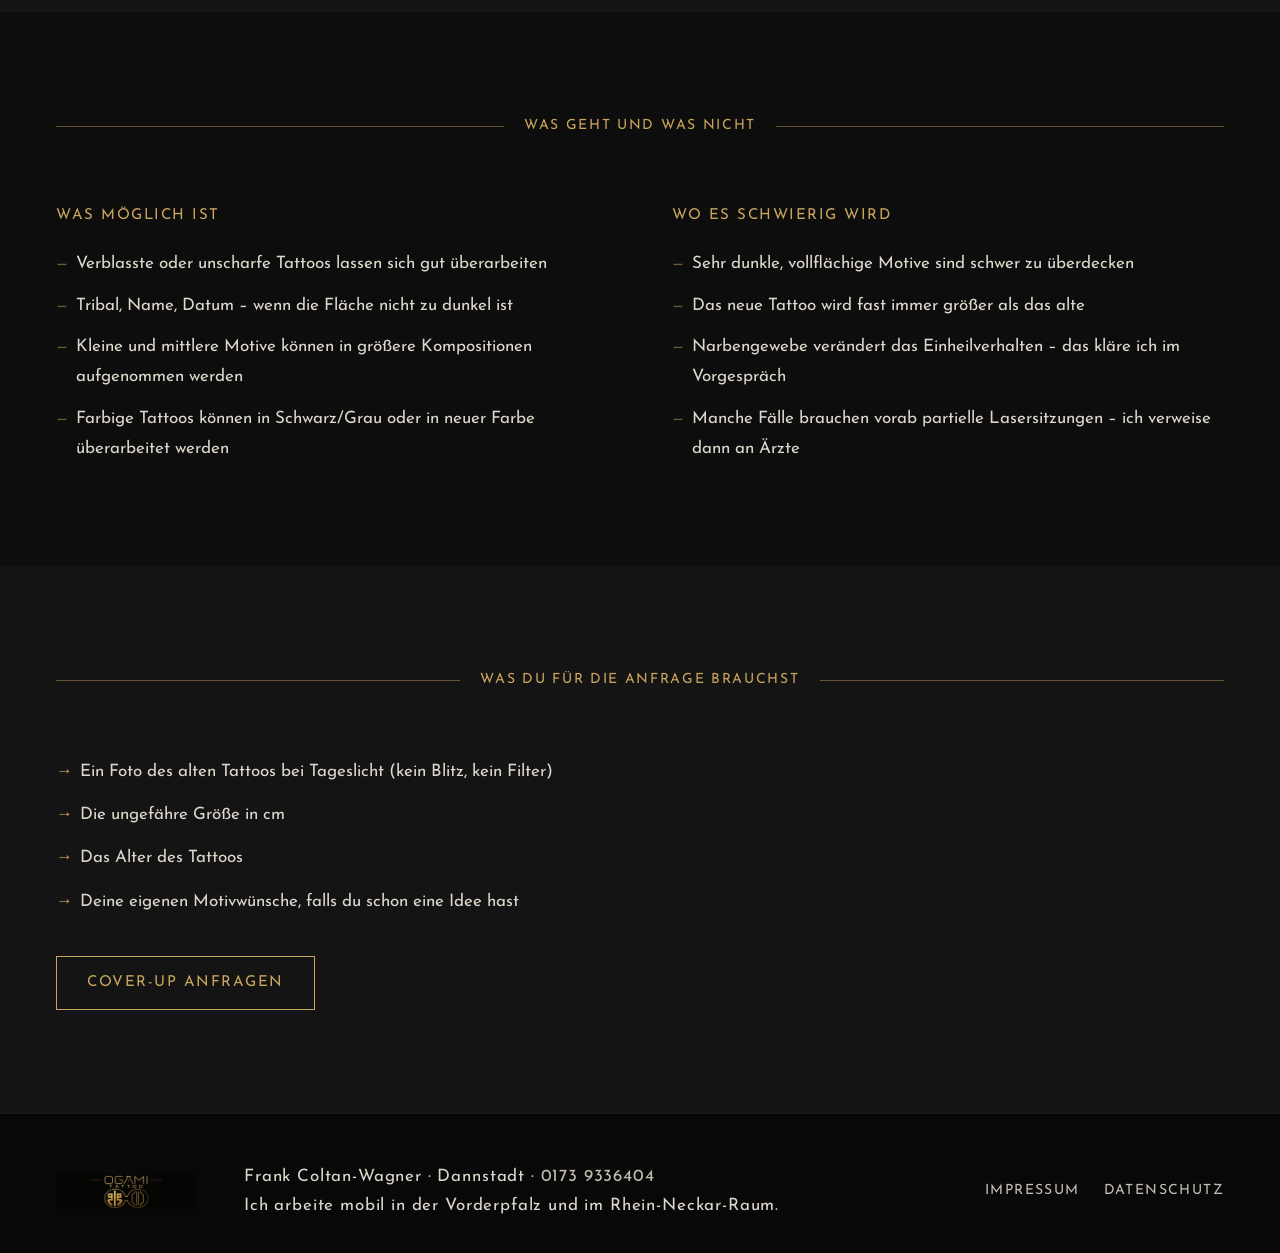
==== commit cebef431: "Typografie lesbarer: größere Schrift, Sans-Serif für Fließtext Co-authored-by: Cursor <cursoragent@c" ====
--- a/cover-up.html
+++ b/cover-up.html
@@ -69,23 +69,23 @@
   <main>
 
     <!-- HERO / H1 -->
-    <section class="coverup-hero" style="padding-top: var(--nav-h); padding-bottom: 0;">
-      <div class="container" style="padding-top: clamp(3rem, 6vw, 5rem); padding-bottom: 0;">
-        <div class="section-label" style="margin-bottom: 1.5rem;">
+    <section class="coverup-hero">
+      <div class="container coverup-hero-inner">
+        <div class="section-label coverup-hero-label">
           <span class="gold-rule" aria-hidden="true"></span>
           <span class="label-text">Cover-ups</span>
           <span class="gold-rule" aria-hidden="true"></span>
         </div>
-        <h1 style="font-family: var(--font-serif); font-weight: 300; font-size: clamp(1.6rem, 3.5vw, 2.8rem); line-height: 1.25; max-width: 22ch; margin-bottom: 1.5rem;">
+        <h1 class="coverup-hero-h1">
           Aus einem alten Tattoo<br>ein neues Bild machen.
         </h1>
-        <p style="color: var(--text-muted); max-width: 58ch; font-size: 1.05rem; line-height: 1.7; margin-bottom: clamp(2rem, 4vw, 3.5rem);">
+        <p class="coverup-hero-lead">
           Ein altes Tattoo lässt sich nicht einfach übermalen wie eine Wand. Die alte Farbe scheint durch,
           und die alte Form stört das neue Bild. Deshalb sehe ich mir zuerst genau an, was da ist:
           Farbtiefe, Linienstärke, Narben. Dann entwerfe ich ein neues Motiv, das die alte Zeichnung
           aufnimmt und darin verschwinden lässt.
         </p>
-        <p style="color: var(--text-muted); max-width: 58ch; font-size: 1.05rem; line-height: 1.7; margin-bottom: clamp(2rem, 4vw, 3.5rem);">
+        <p class="coverup-hero-lead">
           Das Ergebnis ist ein Bild, das du wieder zeigen willst – ohne Laser, ohne Narben und meistens
           deutlich günstiger als eine Entfernung mit anschließendem Neustechen.
         </p>
--- a/css/style.css
+++ b/css/style.css
@@ -46,9 +46,13 @@
   --bg-alt:     #141414;
   --gold:       #c9a45c;
   --text:       #ece7dd;
-  --text-muted: #b0aaa0;
+  --text-body:  #ddd7cc;
+  --text-muted: #c4bdb2;
   --font-ui:    'Josefin Sans', 'Helvetica Neue', Arial, sans-serif;
   --font-serif: 'Cormorant Garamond', Georgia, serif;
+  --text-sm:    0.875rem;   /* 15–16 px – Labels, Captions */
+  --text-base:  1.0625rem;  /* ~19 px – Fließtext */
+  --text-ui:    0.9375rem;  /* ~17 px – Nav, Filter, FAQ */
   --spacing:    clamp(4rem, 8vw, 7rem);
   --container:  1280px;
   --nav-h:      72px;
@@ -60,12 +64,19 @@
 
 body {
   background: var(--bg);
-  color: var(--text);
-  font-family: var(--font-serif);
-  font-weight: 400;
-  font-size: clamp(17px, 1.8vw, 18px);
-  line-height: 1.7;
+  color: var(--text-body);
+  font-family: var(--font-ui);
+  font-weight: 400;
+  font-size: clamp(18px, 1.9vw, 19px);
+  line-height: 1.75;
   -webkit-font-smoothing: antialiased;
+}
+
+/* Fließtext: Sans-Serif, gut lesbar */
+p {
+  color: var(--text-body);
+  font-size: var(--text-base);
+  line-height: 1.75;
 }
 
 img  { display: block; max-width: 100%; height: auto; }
@@ -77,15 +88,16 @@
 .label-text {
   font-family: var(--font-ui);
   font-weight: 400;
-  font-size: 0.8rem;
-  letter-spacing: 0.15em;
+  font-size: var(--text-sm);
+  letter-spacing: 0.12em;
   text-transform: uppercase;
   color: var(--gold);
   white-space: nowrap;
 }
 
 .section-intro {
-  color: var(--text-muted);
+  color: var(--text-body);
+  font-size: var(--text-base);
   max-width: 56ch;
   margin-top: 1.25rem;
 }
@@ -172,8 +184,8 @@
 .nav-links a {
   font-family: var(--font-ui);
   font-weight: 400;
-  font-size: 0.8rem;
-  letter-spacing: 0.15em;
+  font-size: var(--text-ui);
+  letter-spacing: 0.1em;
   text-transform: uppercase;
   color: var(--text-muted);
   transition: color 0.2s;
@@ -303,10 +315,10 @@
   max-width: 22ch;
 }
 .hero-lead {
-  font-family: var(--font-serif);
-  font-weight: 400;
-  font-size: clamp(1rem, 1.6vw, 1.125rem);
-  color: var(--text-muted);
+  font-family: var(--font-ui);
+  font-weight: 400;
+  font-size: var(--text-base);
+  color: var(--text-body);
   max-width: 64ch;
   margin-bottom: 2.25rem;
   line-height: 1.75;
@@ -323,8 +335,8 @@
 .btn-outline {
   font-family: var(--font-ui);
   font-weight: 400;
-  font-size: 0.8rem;
-  letter-spacing: 0.15em;
+  font-size: var(--text-ui);
+  letter-spacing: 0.1em;
   text-transform: uppercase;
   color: var(--gold);
   border: 1px solid var(--gold);
@@ -340,8 +352,8 @@
 .btn-text {
   font-family: var(--font-ui);
   font-weight: 400;
-  font-size: 0.8rem;
-  letter-spacing: 0.15em;
+  font-size: var(--text-ui);
+  letter-spacing: 0.1em;
   text-transform: uppercase;
   color: var(--text-muted);
   transition: color 0.2s;
@@ -366,8 +378,8 @@
 .filter-btn {
   font-family: var(--font-ui);
   font-weight: 400;
-  font-size: 0.8rem;
-  letter-spacing: 0.12em;
+  font-size: var(--text-ui);
+  letter-spacing: 0.08em;
   text-transform: uppercase;
   color: var(--text-muted);
   padding-bottom: 0.3em;
@@ -421,8 +433,8 @@
 .gallery-caption {
   font-family: var(--font-ui);
   font-weight: 400;
-  font-size: 0.72rem;
-  letter-spacing: 0.1em;
+  font-size: var(--text-sm);
+  letter-spacing: 0.08em;
   text-transform: uppercase;
   color: var(--text-muted);
   margin-top: 0.65rem;
@@ -445,22 +457,24 @@
 }
 .coverup-image figcaption {
   font-family: var(--font-ui);
-  font-weight: 300;
-  font-size: 0.65rem;
-  letter-spacing: 0.2em;
+  font-weight: 400;
+  font-size: var(--text-sm);
+  letter-spacing: 0.1em;
   text-transform: uppercase;
   color: var(--text-muted);
   margin-top: 0.75rem;
 }
 .coverup-text h2 {
   font-family: var(--font-serif);
-  font-weight: 300;
-  font-size: clamp(1.35rem, 2.5vw, 1.9rem);
+  font-weight: 400;
+  font-size: clamp(1.5rem, 2.8vw, 2rem);
   line-height: 1.35;
+  color: var(--text);
   margin-bottom: 1rem;
 }
 .coverup-text p {
-  color: var(--text-muted);
+  color: var(--text-body);
+  font-size: var(--text-base);
   margin-bottom: 2rem;
 }
 
@@ -488,6 +502,7 @@
 .about-text p:last-child { margin-bottom: 0; }
 .about-name-note {
   color: var(--text-muted);
+  font-size: var(--text-base);
   font-style: italic;
   margin-top: 2rem;
 }
@@ -503,16 +518,16 @@
 .service-item h3 {
   font-family: var(--font-ui);
   font-weight: 400;
-  font-size: 0.8rem;
-  letter-spacing: 0.12em;
+  font-size: var(--text-ui);
+  letter-spacing: 0.1em;
   text-transform: uppercase;
   color: var(--gold);
   margin-bottom: 0.75rem;
 }
 .service-item p {
-  color: var(--text-muted);
-  font-size: 0.95rem;
-  line-height: 1.7;
+  color: var(--text-body);
+  font-size: var(--text-base);
+  line-height: 1.75;
 }
 
 /* ══════════════════════════════════════════
@@ -545,15 +560,15 @@
 .step-body h3 {
   font-family: var(--font-ui);
   font-weight: 400;
-  font-size: 0.8rem;
-  letter-spacing: 0.12em;
+  font-size: var(--text-ui);
+  letter-spacing: 0.1em;
   text-transform: uppercase;
   color: var(--text);
   margin-bottom: 0.5rem;
 }
 .step-body p {
-  color: var(--text-muted);
-  font-size: 0.97rem;
+  color: var(--text-body);
+  font-size: var(--text-base);
   max-width: 58ch;
 }
 
@@ -563,19 +578,19 @@
 }
 .termine-heading {
   font-family: var(--font-ui);
-  font-weight: 300;
-  font-size: 0.68rem;
-  letter-spacing: 0.25em;
+  font-weight: 400;
+  font-size: var(--text-sm);
+  letter-spacing: 0.12em;
   text-transform: uppercase;
   color: var(--gold);
   margin-bottom: 1rem;
 }
 .termine-list li {
   font-family: var(--font-ui);
-  font-weight: 300;
-  font-size: 0.85rem;
-  letter-spacing: 0.1em;
-  color: var(--text-muted);
+  font-weight: 400;
+  font-size: var(--text-ui);
+  letter-spacing: 0.06em;
+  color: var(--text-body);
   padding: 0.4em 0;
   border-bottom: 1px solid rgba(255,255,255,0.04);
   display: flex;
@@ -588,17 +603,17 @@
 .hygiene-block { padding-top: 0.5rem; }
 .hygiene-heading {
   font-family: var(--font-ui);
-  font-weight: 300;
-  font-size: 0.68rem;
-  letter-spacing: 0.25em;
+  font-weight: 400;
+  font-size: var(--text-sm);
+  letter-spacing: 0.12em;
   text-transform: uppercase;
   color: var(--gold);
   margin-bottom: 0.75rem;
 }
 .hygiene-block p {
-  color: var(--text-muted);
+  color: var(--text-body);
   max-width: 66ch;
-  font-size: 0.9rem;
+  font-size: var(--text-base);
 }
 
 /* ══════════════════════════════════════════
@@ -617,8 +632,8 @@
 .faq-question {
   font-family: var(--font-ui);
   font-weight: 400;
-  font-size: 0.9rem;
-  letter-spacing: 0.04em;
+  font-size: var(--text-base);
+  letter-spacing: 0.02em;
   color: var(--text);
   padding: 1.15rem 2rem 1.15rem 0;
   cursor: pointer;
@@ -646,9 +661,9 @@
 .faq-item[open] .faq-question { color: var(--gold); }
 
 .faq-answer {
-  color: var(--text-muted);
-  font-size: 0.97rem;
-  line-height: 1.7;
+  color: var(--text-body);
+  font-size: var(--text-base);
+  line-height: 1.75;
   padding-bottom: 1.25rem;
   max-width: 60ch;
 }
@@ -663,13 +678,14 @@
   align-items: start;
 }
 .contact-hint {
-  color: var(--text-muted);
+  color: var(--text-body);
+  font-size: var(--text-base);
   max-width: 42ch;
   margin-bottom: 1rem;
 }
 .contact-response {
   color: var(--text-muted);
-  font-size: 0.9rem;
+  font-size: var(--text-ui);
 }
 .contact-channels {
   display: flex;
@@ -682,8 +698,8 @@
   gap: 0.75rem;
   font-family: var(--font-ui);
   font-weight: 400;
-  font-size: 0.85rem;
-  letter-spacing: 0.1em;
+  font-size: var(--text-ui);
+  letter-spacing: 0.06em;
   text-transform: uppercase;
   color: var(--text-muted);
   padding: 0.9rem 0;
@@ -722,9 +738,9 @@
 .footer-info {
   flex: 1;
   font-family: var(--font-ui);
-  font-weight: 300;
-  font-size: 0.7rem;
-  letter-spacing: 0.1em;
+  font-weight: 400;
+  font-size: var(--text-sm);
+  letter-spacing: 0.06em;
   color: var(--text-muted);
   line-height: 1.8;
 }
@@ -734,9 +750,9 @@
   display: flex;
   gap: 1.5rem;
   font-family: var(--font-ui);
-  font-weight: 300;
-  font-size: 0.65rem;
-  letter-spacing: 0.2em;
+  font-weight: 400;
+  font-size: var(--text-sm);
+  letter-spacing: 0.1em;
   text-transform: uppercase;
   color: var(--text-muted);
 }
@@ -844,7 +860,7 @@
   .nav-links a {
     display: block;
     padding: 0.9rem clamp(1.25rem, 5vw, 2rem);
-    font-size: 0.85rem;
+    font-size: var(--text-ui);
   }
   .nav-cta { margin: 0.5rem clamp(1.25rem, 5vw, 2rem); }
   .nav-logo-img { width: 160px; }
@@ -891,6 +907,35 @@
 /* ══════════════════════════════════════════
    COVER-UP SEITE
 ════════════════════════════════════════════ */
+.coverup-hero {
+  padding-top: var(--nav-h);
+  padding-bottom: 0;
+}
+.coverup-hero-inner {
+  padding-top: clamp(3rem, 6vw, 5rem);
+  padding-bottom: 0;
+}
+.coverup-hero-label {
+  margin-bottom: 1.5rem;
+}
+.coverup-hero-h1 {
+  font-family: var(--font-serif);
+  font-weight: 400;
+  font-size: clamp(1.6rem, 3.5vw, 2.8rem);
+  line-height: 1.25;
+  color: var(--text);
+  max-width: 22ch;
+  margin-bottom: 1.5rem;
+}
+.coverup-hero-lead {
+  color: var(--text-body);
+  font-family: var(--font-ui);
+  font-size: var(--text-base);
+  line-height: 1.75;
+  max-width: 58ch;
+  margin-bottom: clamp(2rem, 4vw, 3.5rem);
+}
+
 .coverup-pairs {
   display: grid;
   grid-template-columns: 1fr 1fr;
@@ -901,9 +946,9 @@
 .coverup-pair img { width: 100%; height: auto; }
 .coverup-caption {
   font-family: var(--font-ui);
-  font-weight: 300;
-  font-size: 0.65rem;
-  letter-spacing: 0.2em;
+  font-weight: 400;
+  font-size: var(--text-sm);
+  letter-spacing: 0.1em;
   text-transform: uppercase;
   color: var(--text-muted);
   margin-top: 0.75rem;
@@ -924,9 +969,9 @@
 }
 .coverup-fact h3 {
   font-family: var(--font-ui);
-  font-weight: 300;
-  font-size: 0.72rem;
-  letter-spacing: 0.22em;
+  font-weight: 400;
+  font-size: var(--text-ui);
+  letter-spacing: 0.1em;
   text-transform: uppercase;
   color: var(--gold);
   margin-bottom: 1.25rem;
@@ -937,9 +982,9 @@
   gap: 0.75rem;
 }
 .coverup-list li {
-  color: var(--text-muted);
-  font-size: 0.97rem;
-  line-height: 1.6;
+  color: var(--text-body);
+  font-size: var(--text-base);
+  line-height: 1.75;
   padding-left: 1.25rem;
   position: relative;
 }
@@ -956,9 +1001,9 @@
   gap: 0.85rem;
 }
 .coverup-checklist li {
-  color: var(--text-muted);
-  font-size: 1rem;
-  line-height: 1.6;
+  color: var(--text-body);
+  font-size: var(--text-base);
+  line-height: 1.75;
   padding-left: 1.5rem;
   position: relative;
 }
@@ -978,15 +1023,15 @@
 }
 .prose-page h1 {
   font-family: var(--font-serif);
-  font-weight: 300;
+  font-weight: 400;
   font-size: clamp(1.8rem, 3.5vw, 2.6rem);
   margin-bottom: 2.5rem;
 }
 .prose-page h2 {
   font-family: var(--font-ui);
-  font-weight: 300;
-  font-size: 0.72rem;
-  letter-spacing: 0.22em;
+  font-weight: 400;
+  font-size: var(--text-ui);
+  letter-spacing: 0.1em;
   text-transform: uppercase;
   color: var(--gold);
   margin-top: 2.5rem;
@@ -994,12 +1039,12 @@
 }
 .prose-page p,
 .prose-page address {
-  color: var(--text-muted);
+  color: var(--text-body);
   font-style: normal;
   max-width: 60ch;
   margin-bottom: 0.85em;
-  font-size: 0.97rem;
-  line-height: 1.7;
+  font-size: var(--text-base);
+  line-height: 1.75;
 }
 .prose-page a { color: var(--gold); }
 
